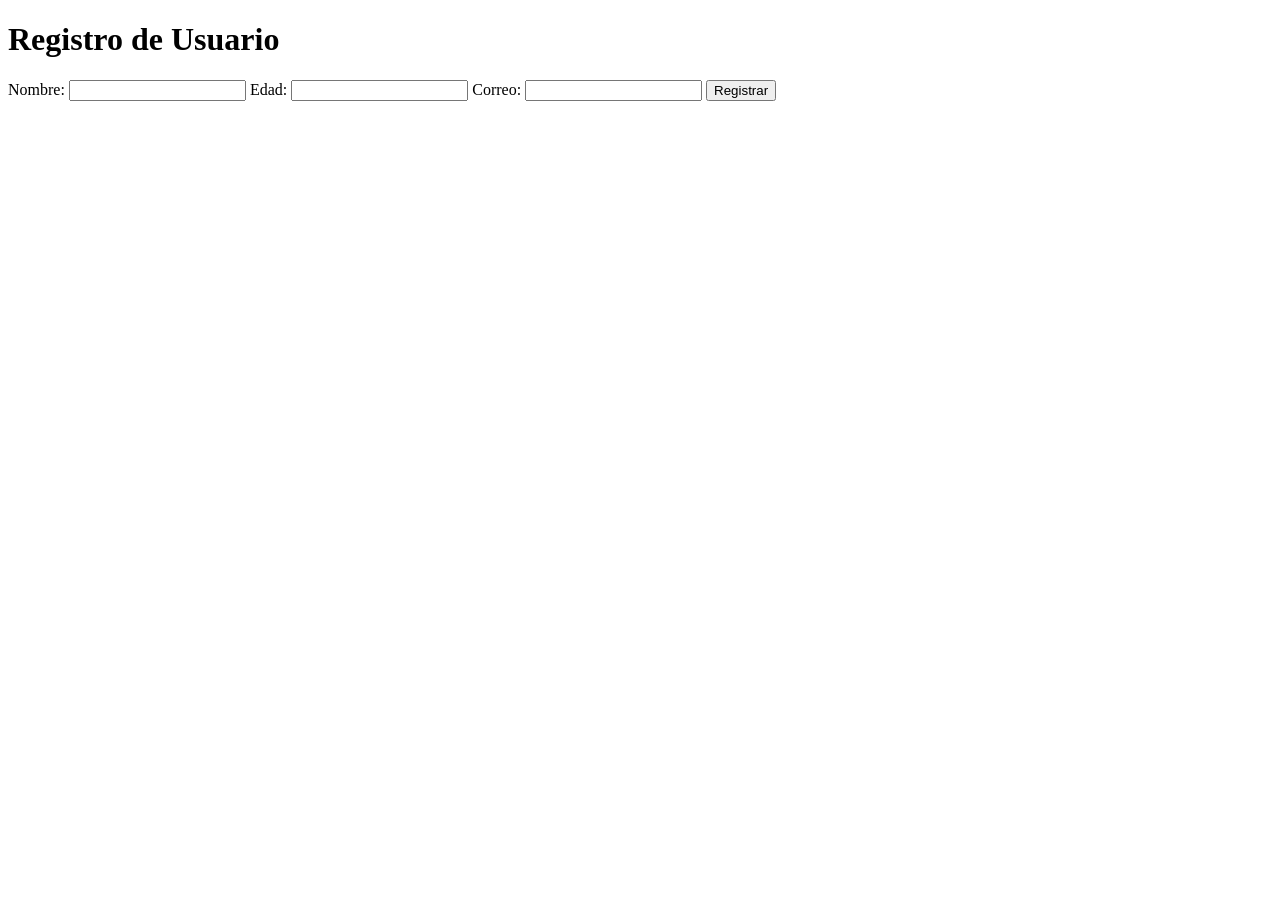
==== Unidad2.ejer/index.html @ ef3b0ec7 "registro" ====
<!DOCTYPE html>
<html lang="es">

<head>
    <meta charset="UTF-8">
    <title>Formulario de Registro</title>
    <link rel="stylesheet" href="css/estilos.css">
</head>

<body>

<h1>Registro de Usuario</h1>

<form id="formulario">

    <label>Nombre:</label>
    <input type="text" id="nombre">

    <label>Edad:</label>
    <input type="number" id="edad">

    <label>Correo:</label>
    <input type="email" id="correo">

    <button type="button" onclick="registrar()">Registrar</button>

</form>

<p id="mensaje"></p>

<script src="js/script.js"></script>

</body>
</html>
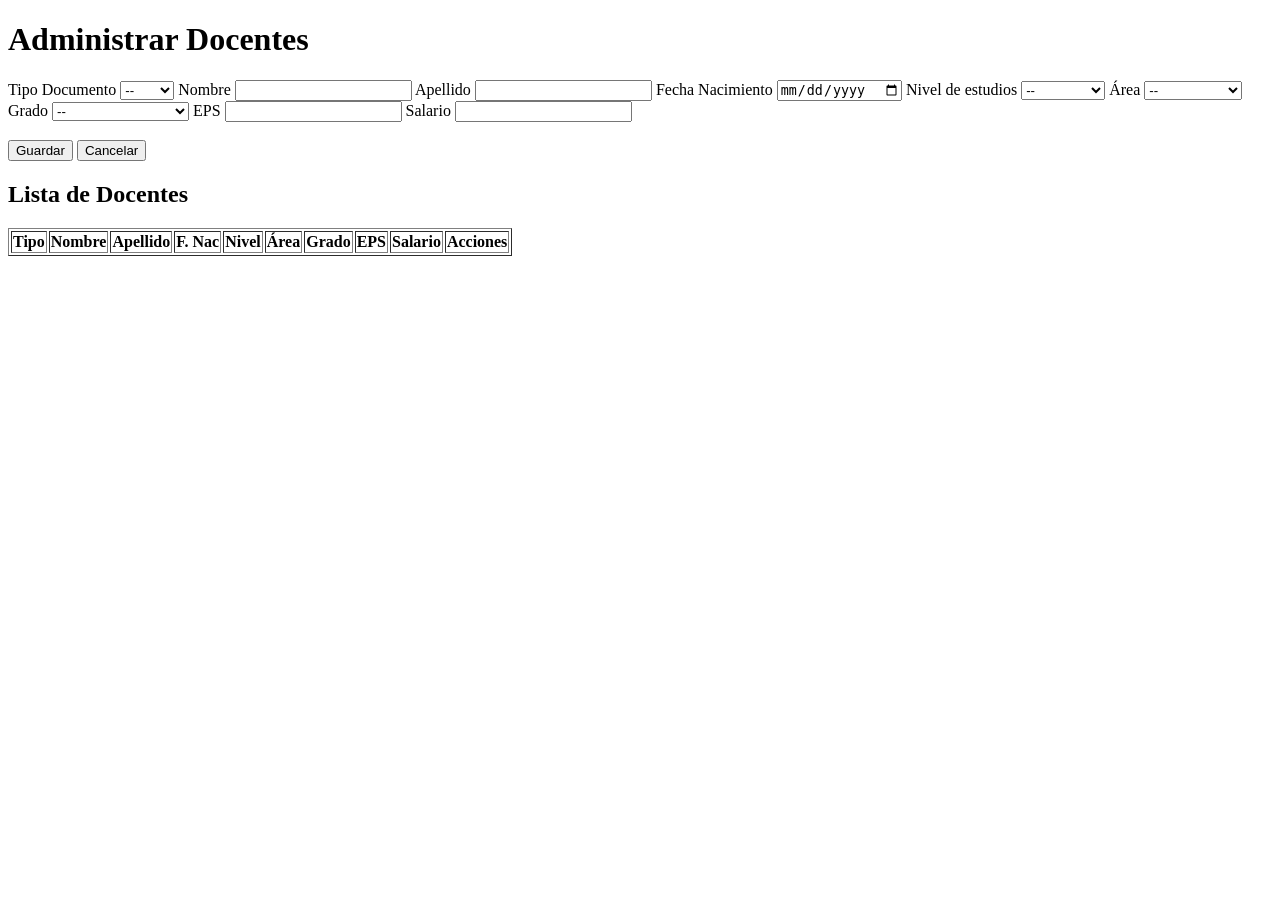
==== commit 0328c0c3: "coreecion y mejoramiento de crud" ====
--- a/Unidad2.ejer/index.html
+++ b/Unidad2.ejer/index.html
@@ -2,31 +2,95 @@
 <html lang="es">
 
 <head>
-    <meta charset="UTF-8">
-    <title>Formulario de Registro</title>
-    <link rel="stylesheet" href="css/estilos.css">
+<meta charset="UTF-8">
+<title>CRUD Docentes - Unidad 2</title>
 </head>
 
 <body>
 
-<h1>Registro de Usuario</h1>
+<h1>Administrar Docentes</h1>
 
-<form id="formulario">
+<form>
 
-    <label>Nombre:</label>
-    <input type="text" id="nombre">
+<label>Tipo Documento</label>
+<select id="tipoDocumento">
+<option value="">--</option>
+<option>CC</option>
+<option>CE</option>
+<option>TI</option>
+<option>NIUP</option>
+</select>
 
-    <label>Edad:</label>
-    <input type="number" id="edad">
+<label>Nombre</label>
+<input type="text" id="nombre">
 
-    <label>Correo:</label>
-    <input type="email" id="correo">
+<label>Apellido</label>
+<input type="text" id="apellido">
 
-    <button type="button" onclick="registrar()">Registrar</button>
+<label>Fecha Nacimiento</label>
+<input type="date" id="fechaNacimiento">
+
+<label>Nivel de estudios</label>
+<select id="nivel">
+<option value="">--</option>
+<option>Pregrado</option>
+<option>Maestria</option>
+<option>Doctorado</option>
+</select>
+
+<label>Área</label>
+<select id="area">
+<option value="">--</option>
+<option>Matematicas</option>
+<option>Ciencias</option>
+<option>Sistemas</option>
+</select>
+
+<label>Grado</label>
+<select id="grado">
+<option value="">--</option>
+<option>Primer Semestre</option>
+<option>Segundo Semestre</option>
+<option>Tercer Semestre</option>
+<option>Cuarto Semestre</option>
+</select>
+
+<label>EPS</label>
+<input type="text" id="eps">
+
+<label>Salario</label>
+<input type="number" id="salario">
+
+<br><br>
+
+<button type="button" onclick="guardarDocente()">Guardar</button>
+<button type="reset">Cancelar</button>
 
 </form>
 
-<p id="mensaje"></p>
+<h2>Lista de Docentes</h2>
+
+<table border="1">
+
+<thead>
+<tr>
+<th>Tipo</th>
+<th>Nombre</th>
+<th>Apellido</th>
+<th>F. Nac</th>
+<th>Nivel</th>
+<th>Área</th>
+<th>Grado</th>
+<th>EPS</th>
+<th>Salario</th>
+<th>Acciones</th>
+</tr>
+</thead>
+
+<tbody id="tablaDocentes">
+</tbody>
+
+</table>
 
 <script src="js/script.js"></script>
 
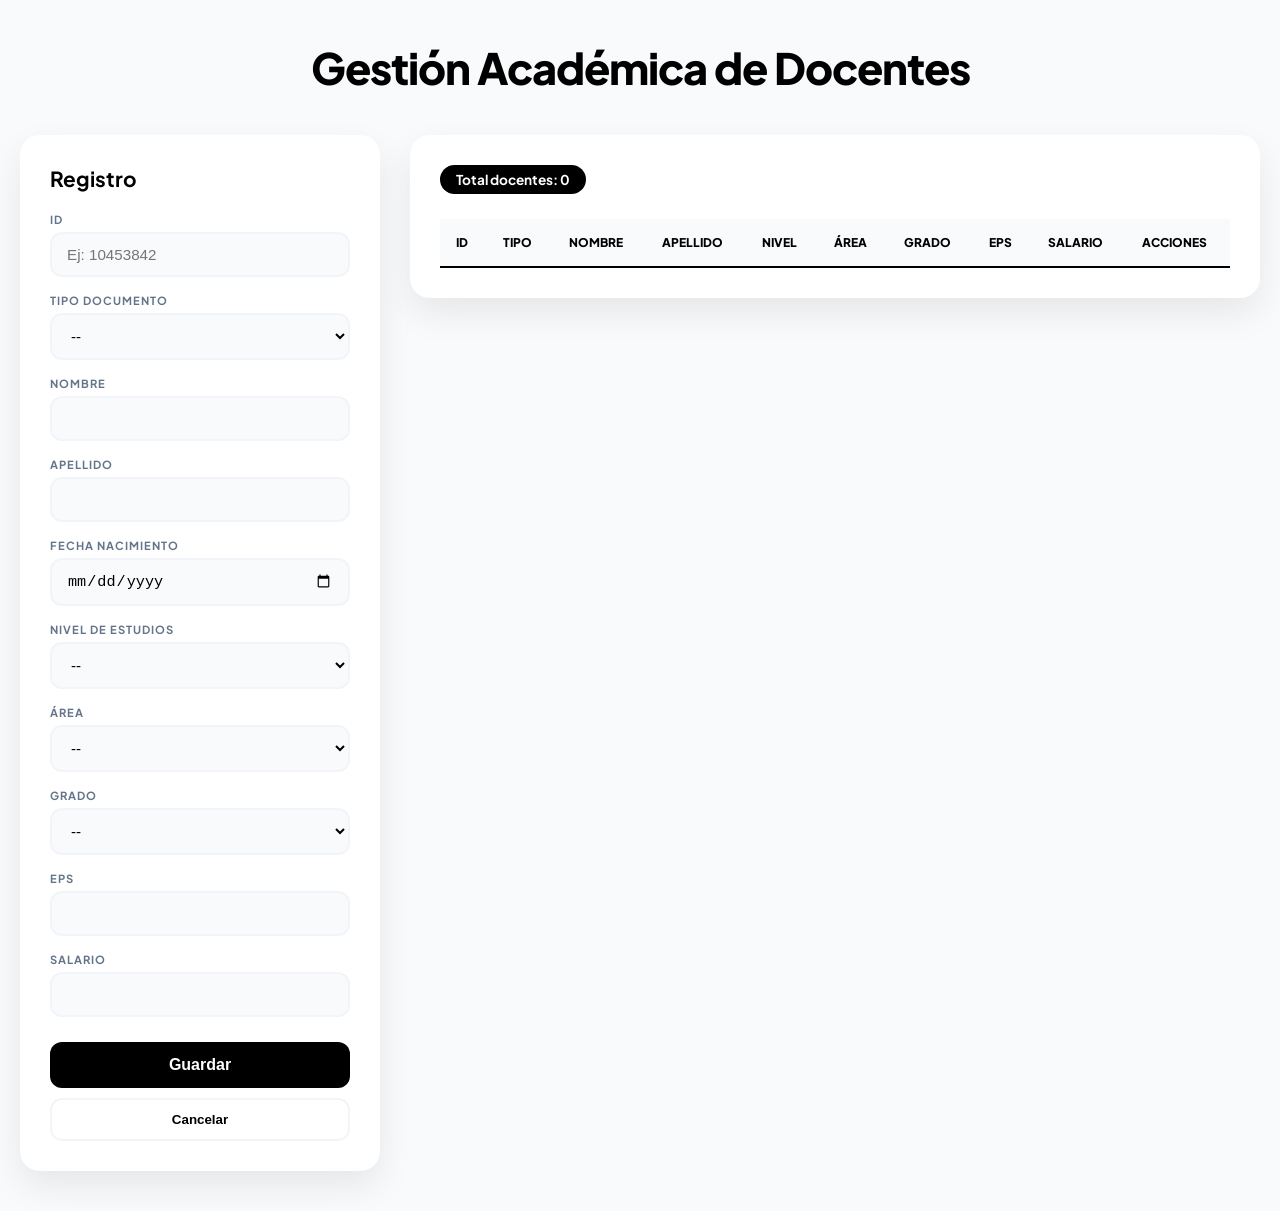
==== commit acbde8e8: "pasos finales" ====
--- a/Unidad2.ejer/index.html
+++ b/Unidad2.ejer/index.html
@@ -1,83 +1,89 @@
 <!DOCTYPE html>
 <html lang="es">
-
 <head>
-<meta charset="UTF-8">
-<title>CRUD Docentes - Unidad 2</title>
+    <meta charset="UTF-8">
+    <title>CRUD Docentes - Uniremington</title>
+    <link rel="stylesheet" href="css/estilos.css">
 </head>
-
 <body>
 
-<h1>Administrar Docentes</h1>
+    <h1>Gestión Académica de Docentes</h1>
 
-<form>
+    <div class="main-container">
+        
+        <aside class="form-panel">
+            <form id="formDocente">
+                <h3>Registro</h3>
+                
+                
+                <label>ID  </label>
+<input type="text" id="idEstudiante" placeholder="Ej: 10453842">
 
 <label>Tipo Documento</label>
 <select id="tipoDocumento">
-<option value="">--</option>
-<option>CC</option>
-<option>CE</option>
-<option>TI</option>
-<option>NIUP</option>
+    <option value="">--</option>
+    <option>CC</option>
+    <option>TI</option>
+    <option>CE</option>
+    <option>NIUP</option>
 </select>
 
-<label>Nombre</label>
-<input type="text" id="nombre">
+                <label>Nombre</label>
+                <input type="text" id="nombre">
 
-<label>Apellido</label>
-<input type="text" id="apellido">
+                <label>Apellido</label>
+                <input type="text" id="apellido">
 
-<label>Fecha Nacimiento</label>
-<input type="date" id="fechaNacimiento">
+                <label>Fecha Nacimiento</label>
+                <input type="date" id="fechaNacimiento">
 
-<label>Nivel de estudios</label>
-<select id="nivel">
-<option value="">--</option>
-<option>Pregrado</option>
-<option>Maestria</option>
-<option>Doctorado</option>
-</select>
+                <label>Nivel de estudios</label>
+                <select id="nivel">
+                    <option value="">--</option>
+                    <option>Pregrado</option>
+                    <option>Maestria</option>
+                    <option>Doctorado</option>
+                </select>
 
-<label>Área</label>
-<select id="area">
-<option value="">--</option>
-<option>Matematicas</option>
-<option>Ciencias</option>
-<option>Sistemas</option>
-</select>
+                <label>Área</label>
+                <select id="area">
+                    <option value="">--</option>
+                    <option>Matematicas</option>
+                    <option>Ciencias</option>
+                    <option>Sistemas</option>
+                </select>
 
-<label>Grado</label>
-<select id="grado">
-<option value="">--</option>
-<option>Primer Semestre</option>
-<option>Segundo Semestre</option>
-<option>Tercer Semestre</option>
-<option>Cuarto Semestre</option>
-</select>
+                <label>Grado</label>
+                <select id="grado">
+                    <option value="">--</option>
+                    <option>1er Semestre</option>
+                    <option>2do Semestre</option>
+                    <option>3er Semestre</option>
+                    <option>4to Semestre</option>
+                </select>
 
-<label>EPS</label>
-<input type="text" id="eps">
+                <label>EPS</label>
+                <input type="text" id="eps">
 
-<label>Salario</label>
-<input type="number" id="salario">
+                <label>Salario</label>
+                <input type="number" id="salario">
 
-<br><br>
+                <div class="button-group">
+                    <button type="button" id="btnGuardar" onclick="guardarDocente()">Guardar</button>
+                    <button type="button" class="btn-cancelar" onclick="limpiarInterfaz()">Cancelar</button>
+                </div>
+            </form>
+        </aside>
 
-<button type="button" onclick="guardarDocente()">Guardar</button>
-<button type="reset">Cancelar</button>
-
-</form>
-
-<h2>Lista de Docentes</h2>
-
-<table border="1">
-
-<thead>
-<tr>
+        <main class="table-panel">
+            <div id="contador">Total docentes: 0</div>
+            <table>
+                <thead>
+                    <tr>
+                        <th>ID</th>
 <th>Tipo</th>
 <th>Nombre</th>
 <th>Apellido</th>
-<th>F. Nac</th>
 <th>Nivel</th>
 <th>Área</th>
 <th>Grado</th>
@@ -85,14 +91,13 @@
 <th>Salario</th>
 <th>Acciones</th>
 </tr>
-</thead>
+                </thead>
+                <tbody id="tablaDocentes"></tbody>
+            </table>
+        </main>
+    </div>
 
-<tbody id="tablaDocentes">
-</tbody>
-
-</table>
-
-<script src="js/script.js"></script>
-
+    <!-- Ruta correcta al archivo JavaScript dentro de la carpeta js -->
+    <script src="js/script.js"></script>
 </body>
 </html>
--- a/Unidad2.ejer/css/estilos.css
+++ b/Unidad2.ejer/css/estilos.css
@@ -0,0 +1,248 @@
+/* FUENTE */
+@import url('https://fonts.googleapis.com/css2?family=Plus+Jakarta+Sans:wght@400;600;700;800&display=swap');
+
+/* VARIABLES */
+:root {
+    --bg-page: #f8fafc;
+    --card-bg: #ffffff;
+    --text-main: #000;
+    --text-muted: #64748b;
+    --danger: #ef476f;
+
+    --radius-lg: 20px;
+    --radius-md: 12px;
+
+    --shadow-soft: 0 15px 35px rgba(0,0,0,0.08);
+}
+
+/* RESET */
+*{
+box-sizing:border-box;
+margin:0;
+padding:0;
+}
+
+/* BODY */
+body{
+font-family:'Plus Jakarta Sans',sans-serif;
+background:var(--bg-page);
+padding:40px 20px;
+color:var(--text-main);
+}
+
+/* TITULO */
+h1{
+text-align:center;
+font-size:2.7rem;
+font-weight:800;
+margin-bottom:40px;
+letter-spacing:-1px;
+}
+
+/* CONTENEDOR */
+.main-container{
+display:flex;
+gap:30px;
+max-width:1400px;
+margin:auto;
+align-items:flex-start;
+}
+
+/* PANEL FORM */
+.form-panel{
+flex:0 0 360px;
+background:var(--card-bg);
+padding:30px;
+border-radius:var(--radius-lg);
+box-shadow:var(--shadow-soft);
+transition:all .3s;
+}
+
+.form-panel:hover{
+transform:translateY(-4px);
+}
+
+/* SUBTITULO */
+.form-panel h3{
+font-size:1.3rem;
+margin-bottom:20px;
+font-weight:700;
+}
+
+/* LABEL */
+label{
+display:block;
+margin-top:16px;
+font-size:0.7rem;
+font-weight:700;
+letter-spacing:1px;
+text-transform:uppercase;
+color:var(--text-muted);
+}
+
+/* INPUTS */
+input,select{
+width:100%;
+padding:12px 15px;
+margin-top:6px;
+border-radius:var(--radius-md);
+border:2px solid #f1f5f9;
+background:#f8fafc;
+font-size:0.95rem;
+transition:.3s;
+}
+
+input:focus,select:focus{
+outline:none;
+border-color:#000;
+background:#fff;
+}
+
+/* BOTON GUARDAR */
+#btnGuardar{
+margin-top:25px;
+width:100%;
+padding:14px;
+background:#000;
+color:#fff;
+border:none;
+border-radius:var(--radius-md);
+font-size:1rem;
+font-weight:700;
+cursor:pointer;
+transition:.25s;
+}
+
+#btnGuardar:hover{
+transform:translateY(-3px);
+background:#222;
+}
+
+/* BOTON CANCELAR */
+.btn-cancelar{
+margin-top:10px;
+width:100%;
+padding:12px;
+border-radius:var(--radius-md);
+border:2px solid #f1f5f9;
+background:transparent;
+font-weight:600;
+cursor:pointer;
+}
+
+/* PANEL TABLA */
+.table-panel{
+flex:1;
+background:var(--card-bg);
+padding:30px;
+border-radius:var(--radius-lg);
+box-shadow:var(--shadow-soft);
+}
+
+/* CONTADOR */
+#contador{
+background:#000;
+color:#fff;
+display:inline-block;
+padding:6px 16px;
+border-radius:40px;
+font-size:.85rem;
+font-weight:700;
+margin-bottom:25px;
+}
+
+/* TABLA */
+table{
+width:100%;
+border-collapse:separate;
+border-spacing:0;
+}
+
+/* HEADERS */
+th{
+text-align:left;
+padding:16px;
+font-size:.75rem;
+font-weight:800;
+text-transform:uppercase;
+border-bottom:2px solid #000;
+background:#f8fafc;
+}
+
+/* CELDAS */
+td{
+padding:16px;
+border-bottom:1px solid #f1f5f9;
+font-size:.95rem;
+}
+
+/* FILAS ALTERNAS */
+tbody tr:nth-child(even){
+background:#fafafa;
+}
+
+/* HOVER FILA */
+tr{
+transition:.2s;
+}
+
+tr:hover td{
+background:#f1f5f9;
+}
+
+/* BOTONES ACCIONES */
+.acciones{
+text-align:center;
+}
+
+.acciones-container{
+display:flex;
+justify-content:center;
+gap:10px;
+}
+
+/* BOTON EDITAR */
+.btn-edit{
+background:#fff;
+border:1px solid #000;
+padding:8px 14px;
+border-radius:8px;
+font-weight:700;
+cursor:pointer;
+transition:.2s;
+}
+
+.btn-edit:hover{
+background:#000;
+color:#fff;
+}
+
+/* BOTON ELIMINAR */
+.btn-delete{
+background:rgba(239,71,111,0.1);
+color:var(--danger);
+border:none;
+padding:8px 14px;
+border-radius:8px;
+font-weight:700;
+cursor:pointer;
+transition:.2s;
+}
+
+.btn-delete:hover{
+background:var(--danger);
+color:#fff;
+}
+
+/* RESPONSIVE */
+@media(max-width:1000px){
+
+.main-container{
+flex-direction:column;
+}
+
+.form-panel{
+width:100%;
+}
+
+}
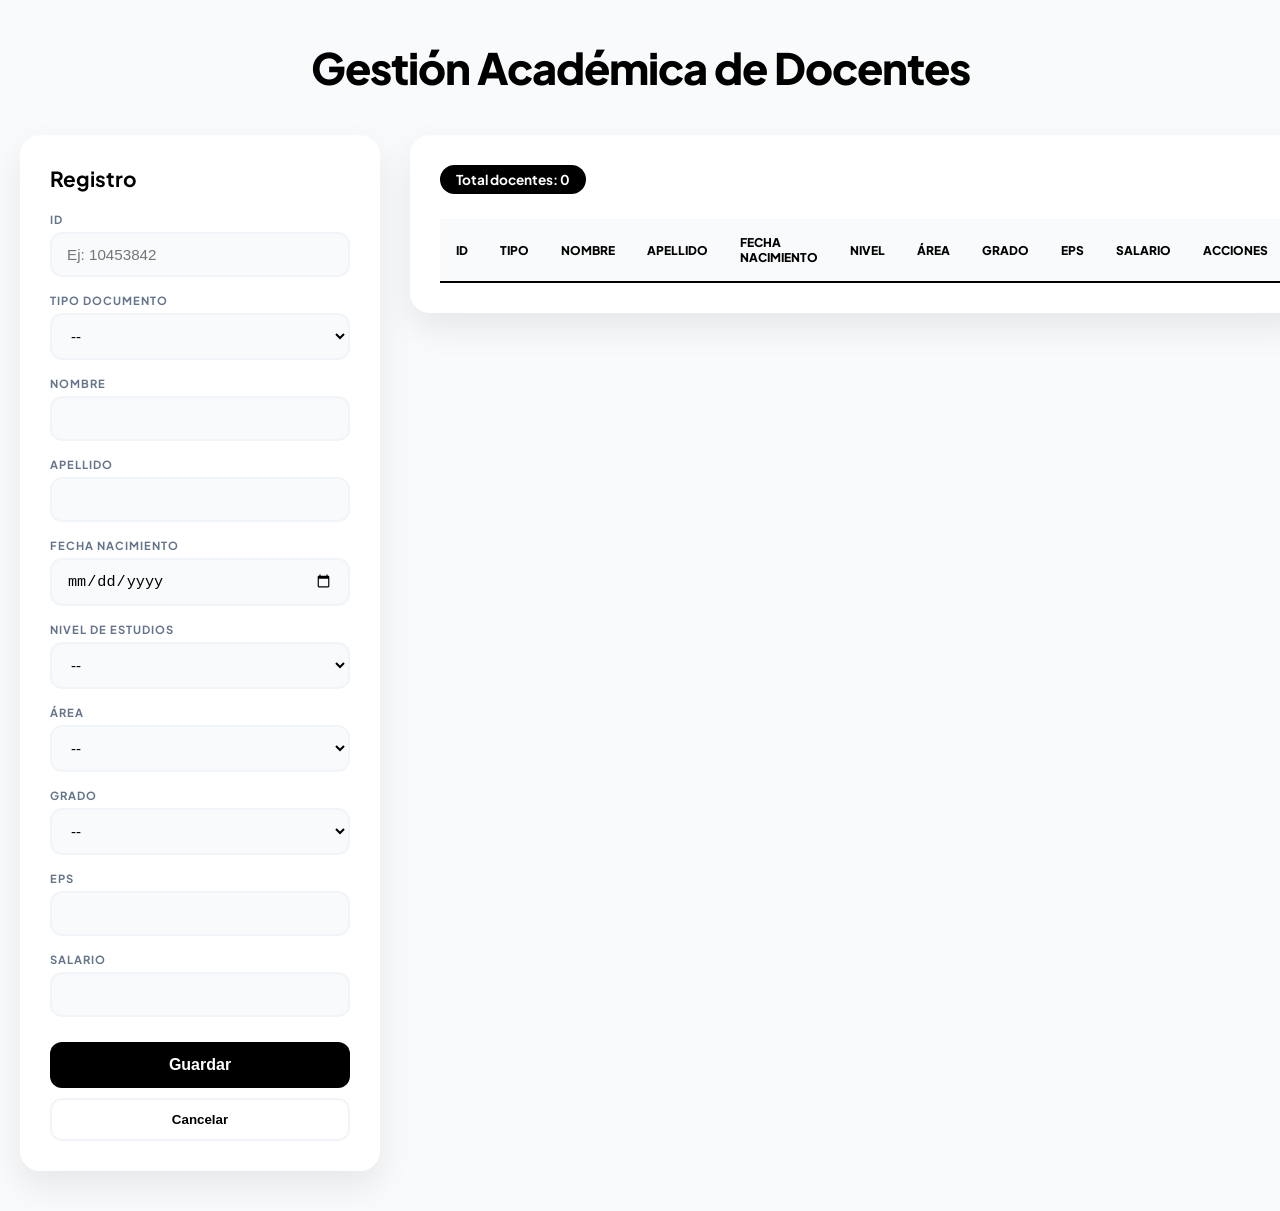
==== commit ef89a658: "crud finalizado" ====
--- a/Unidad2.ejer/index.html
+++ b/Unidad2.ejer/index.html
@@ -1,89 +1,98 @@
 <!DOCTYPE html>
 <html lang="es">
 <head>
-    <meta charset="UTF-8">
-    <title>CRUD Docentes - Uniremington</title>
-    <link rel="stylesheet" href="css/estilos.css">
+<meta charset="UTF-8">
+<title>CRUD Docentes - Uniremington</title>
+<meta name="viewport" content="width=device-width,initial-scale=1"/>
+<link rel="stylesheet" href="css/estilos.css">
 </head>
+
 <body>
 
-    <h1>Gestión Académica de Docentes</h1>
+<h1>Gestión Académica de Docentes</h1>
 
-    <div class="main-container">
-        
-        <aside class="form-panel">
-            <form id="formDocente">
-                <h3>Registro</h3>
-                
-                
-                <label>ID  </label>
-<input type="text" id="idEstudiante" placeholder="Ej: 10453842">
+<div class="main-container">
+
+<aside class="form-panel">
+
+<form id="formDocente" onsubmit="return false;">
+
+<h3 id="formTitle">Registro</h3>
+
+<label>ID</label>
+<input type="number" id="id" name="id" placeholder="Ej: 10453842">
 
 <label>Tipo Documento</label>
-<select id="tipoDocumento">
-    <option value="">--</option>
-    <option>CC</option>
-    <option>TI</option>
-    <option>CE</option>
-    <option>NIUP</option>
+<select id="tipoDocumento" name="tipo_documento">
+<option value="">--</option>
+<option value="CC">CC</option>
+<option value="TI">TI</option>
+<option value="CE">CE</option>
+<option value="NIUP">NIUP</option>
 </select>
 
-                <label>Nombre</label>
-                <input type="text" id="nombre">
+<label>Nombre</label>
+<input type="text" id="nombre" name="nombre">
 
-                <label>Apellido</label>
-                <input type="text" id="apellido">
+<label>Apellido</label>
+<input type="text" id="apellido" name="apellido">
 
-                <label>Fecha Nacimiento</label>
-                <input type="date" id="fechaNacimiento">
+<label>Fecha Nacimiento</label>
+<input type="date" id="fechaNacimiento" name="fecha_nacimiento">
 
-                <label>Nivel de estudios</label>
-                <select id="nivel">
-                    <option value="">--</option>
-                    <option>Pregrado</option>
-                    <option>Maestria</option>
-                    <option>Doctorado</option>
-                </select>
+<label>Nivel de estudios</label>
+<select id="nivel" name="nivel">
+<option value="">--</option>
+<option value="Pregrado">Pregrado</option>
+<option value="Maestria">Maestria</option>
+<option value="Doctorado">Doctorado</option>
+</select>
 
-                <label>Área</label>
-                <select id="area">
-                    <option value="">--</option>
-                    <option>Matematicas</option>
-                    <option>Ciencias</option>
-                    <option>Sistemas</option>
-                </select>
+<label>Área</label>
+<select id="area" name="area">
+<option value="">--</option>
+<option value="Matematicas">Matematicas</option>
+<option value="Ciencias">Ciencias</option>
+<option value="Sistemas">Sistemas</option>
+</select>
 
-                <label>Grado</label>
-                <select id="grado">
-                    <option value="">--</option>
-                    <option>1er Semestre</option>
-                    <option>2do Semestre</option>
-                    <option>3er Semestre</option>
-                    <option>4to Semestre</option>
-                </select>
+<label>Grado</label>
+<select id="grado" name="grado">
+<option value="">--</option>
+<option value="1er Semestre">1er Semestre</option>
+<option value="2do Semestre">2do Semestre</option>
+<option value="3er Semestre">3er Semestre</option>
+<option value="4to Semestre">4to Semestre</option>
+</select>
 
-                <label>EPS</label>
-                <input type="text" id="eps">
+<label>EPS</label>
+<input type="text" id="eps" name="eps">
 
-                <label>Salario</label>
-                <input type="number" id="salario">
+<label>Salario</label>
+<input type="number" id="salario" name="salario" step="0.01">
 
-                <div class="button-group">
-                    <button type="button" id="btnGuardar" onclick="guardarDocente()">Guardar</button>
-                    <button type="button" class="btn-cancelar" onclick="limpiarInterfaz()">Cancelar</button>
-                </div>
-            </form>
-        </aside>
+<div class="button-group">
+<button type="button" id="btnGuardar" onclick="guardarDocente()">Guardar</button>
+<button type="button" class="btn-cancelar" onclick="limpiarInterfaz()">Cancelar</button>
+</div>
 
-        <main class="table-panel">
-            <div id="contador">Total docentes: 0</div>
-            <table>
-                <thead>
-                    <tr>
-                        <th>ID</th>
+</form>
+
+</aside>
+
+<main class="table-panel">
+
+<div id="contador">Total docentes: 0</div>
+
+<table>
+
+<thead>
+<tr>
+<th>ID</th>
 <th>Tipo</th>
 <th>Nombre</th>
 <th>Apellido</th>
+<th>Fecha Nacimiento</th>
 <th>Nivel</th>
 <th>Área</th>
 <th>Grado</th>
@@ -91,13 +100,17 @@
 <th>Salario</th>
 <th>Acciones</th>
 </tr>
-                </thead>
-                <tbody id="tablaDocentes"></tbody>
-            </table>
-        </main>
-    </div>
+</thead>
 
-    <!-- Ruta correcta al archivo JavaScript dentro de la carpeta js -->
-    <script src="js/script.js"></script>
+<tbody id="tablaDocentes"></tbody>
+
+</table>
+
+</main>
+
+</div>
+
+<script src="js/script.js"></script>
+
 </body>
 </html>
